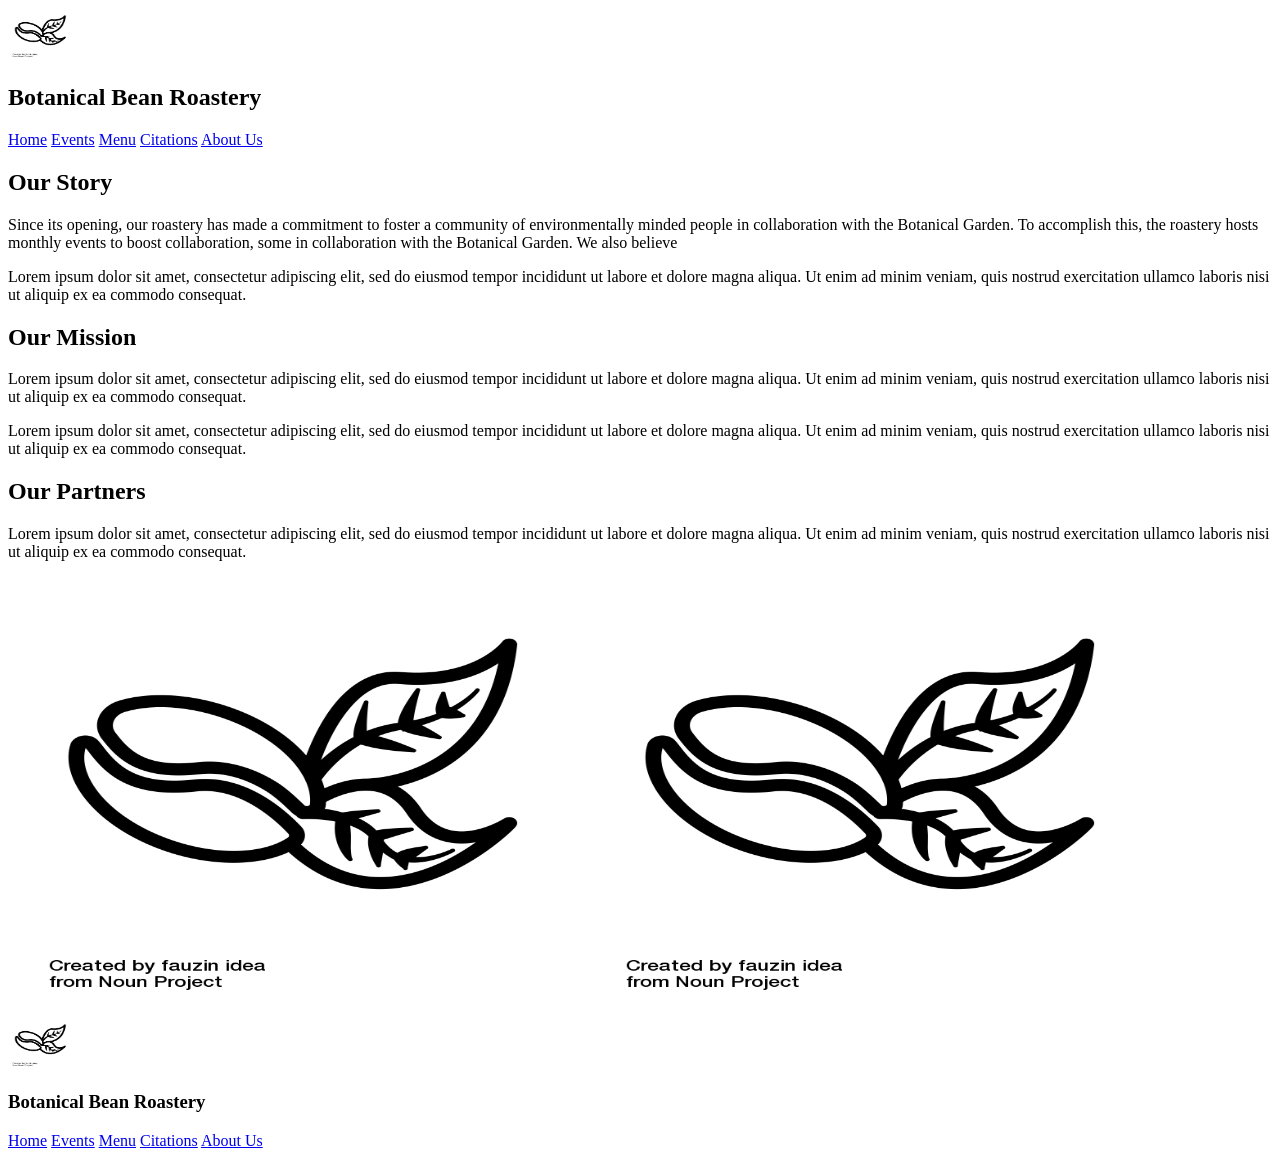
==== about.html @ 6710d3f7 "First Upload" ====
<!DOCTYPE html>
<html lang="en">
  <head>
    <meta charset="utf-8" />
    <meta name="viewport" content="width=device-width, initial-scale=1" />

    <title>Botanical Bean Roastery About Page</title>
    <link rel="stylesheet" href="css/main.css"/>
  </head>

  <body>
    <!-- Header with navigation -->
    <div class="header">
     <header>
      <img src="noun-coffee-leaf-6077492.png" alt="Business Logo" width="65" height="52">
      <h2>Botanical Bean Roastery</h2>
      <nav>
        <a href="index.html">Home</a>
        <a href="events.html">Events</a>
        <a href="menu.html">Menu</a>
        <a href="citations.html">Citations</a>
        <a href="about.html">About Us</a>
      </nav>
     </header>
    </div>
     
    <body>
      <div class="About Us Text Section">
        <h2>Our Story</h2>
        <p>Since its opening, our roastery has made a commitment to foster a community of environmentally minded people in collaboration with the Botanical Garden. To accomplish this, the roastery hosts monthly events to boost collaboration, some in collaboration with the Botanical Garden. We also believe </p>
        <p>Lorem ipsum dolor sit amet, consectetur adipiscing elit, sed do eiusmod  tempor incididunt ut labore et dolore magna aliqua. Ut enim ad minim  veniam, quis nostrud exercitation ullamco laboris nisi ut aliquip ex ea  commodo consequat. </p>

        <h2>Our Mission</h2>
        <p>Lorem ipsum dolor sit amet, consectetur adipiscing elit, sed do eiusmod  tempor incididunt ut labore et dolore magna aliqua. Ut enim ad minim  veniam, quis nostrud exercitation ullamco laboris nisi ut aliquip ex ea  commodo consequat. </p>
        <p>Lorem ipsum dolor sit amet, consectetur adipiscing elit, sed do eiusmod  tempor incididunt ut labore et dolore magna aliqua. Ut enim ad minim  veniam, quis nostrud exercitation ullamco laboris nisi ut aliquip ex ea  commodo consequat. </p>

        <h2>Our Partners</h2>
        <p>Lorem ipsum dolor sit amet, consectetur adipiscing elit, sed do eiusmod  tempor incididunt ut labore et dolore magna aliqua. Ut enim ad minim  veniam, quis nostrud exercitation ullamco laboris nisi ut aliquip ex ea  commodo consequat. </p>
      </div>

      <div class="About Us Image Section">
        <img src="noun-coffee-leaf-6077492.png" alt="About Us Image 1" width="573" height="436">
        <img src="noun-coffee-leaf-6077492.png" alt="About Us Image 1" width="573" height="436">
      </div>
    </body>

    <!-- Footer -->
    <footer>
      <div class="footer">
        <img src="noun-coffee-leaf-6077492.png" alt="Business Logo" width="64.97" height="51.49">
        <h3>Botanical Bean Roastery</h3>
        <nav>
          <a href="index.html">Home</a>
          <a href="events.html">Events</a>
          <a href="menu.html">Menu</a>
          <a href="citations.html">Citations</a>
          <a href="about.html">About Us</a>
        </nav>
      </div>
    </footer>
    
    <script src="js/scripts.js"></script>
  </body>
</html>
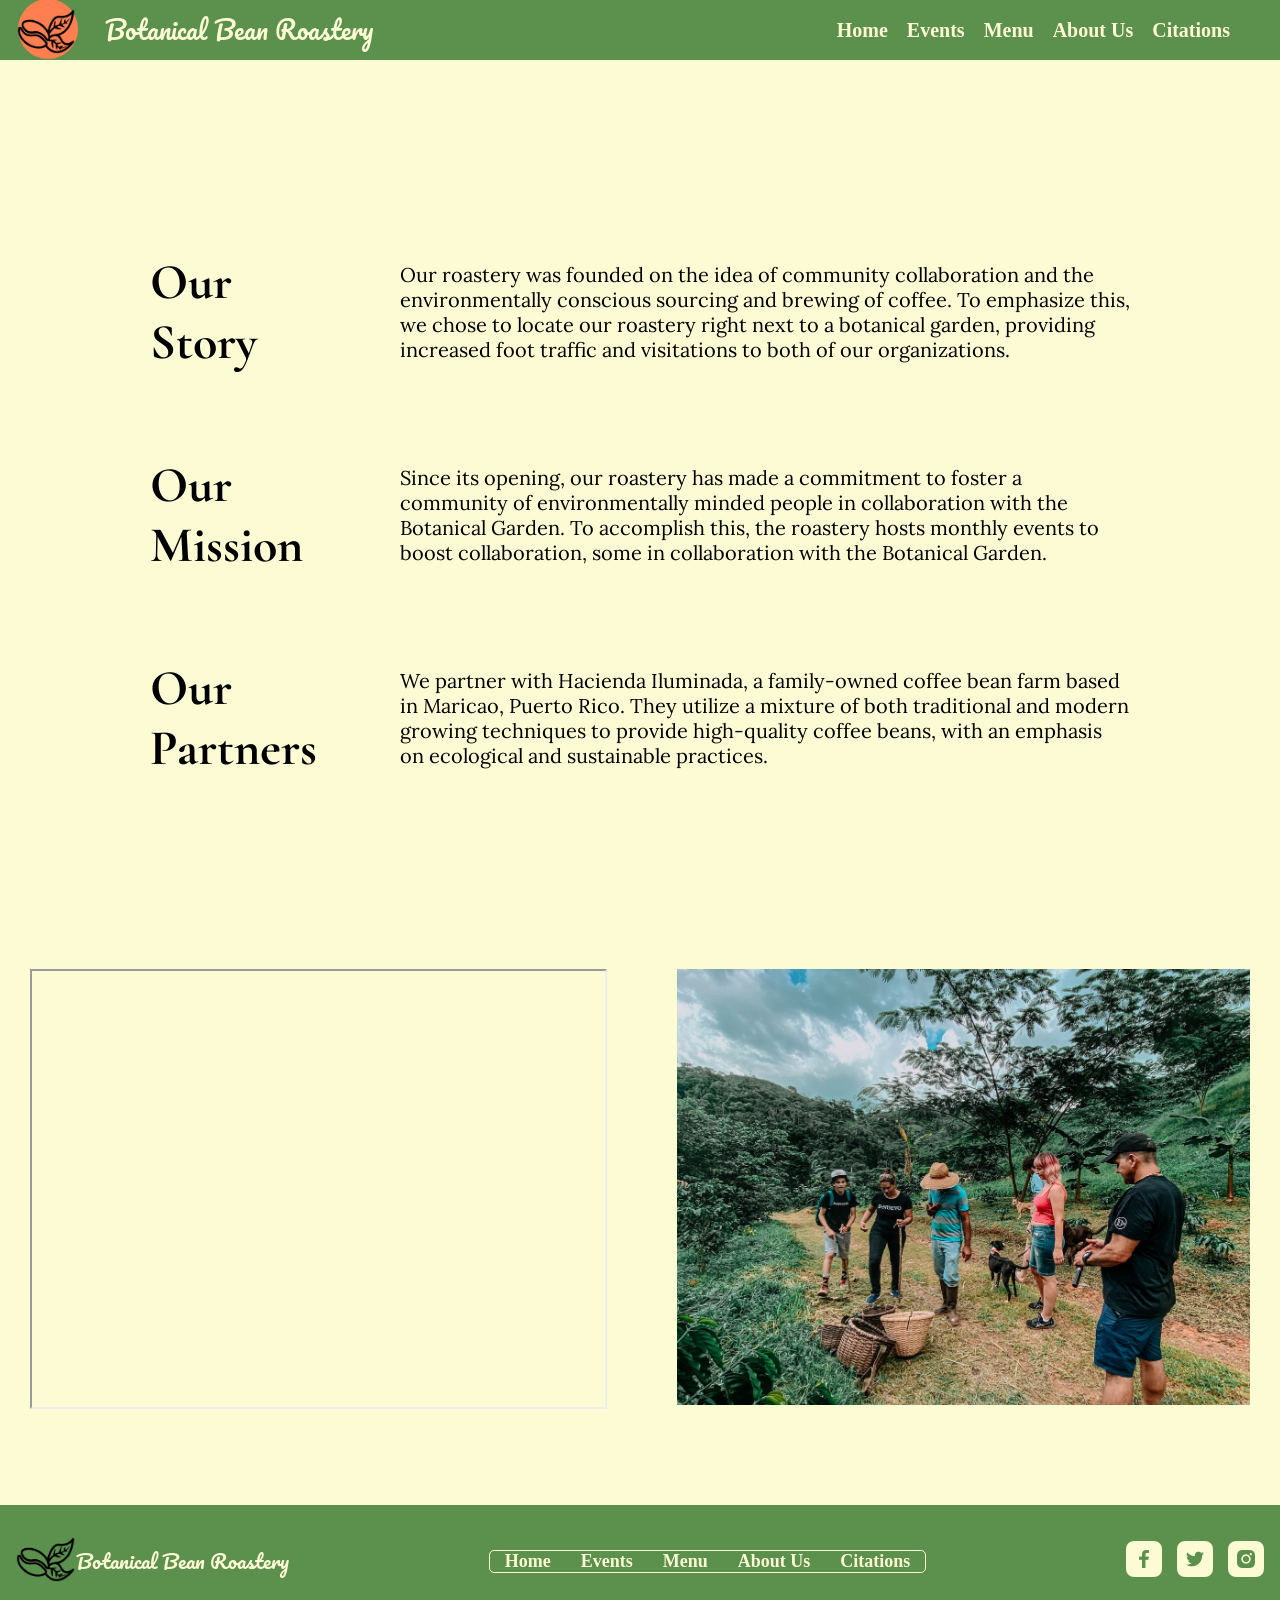
==== commit ec5efc32: "Add botanical CSS and update pages/assets Introduce botanical.css and switch pages (index, about, ev" ====
--- a/about.html
+++ b/about.html
@@ -5,60 +5,85 @@
     <meta name="viewport" content="width=device-width, initial-scale=1" />
 
     <title>Botanical Bean Roastery About Page</title>
-    <link rel="stylesheet" href="css/main.css"/>
+    <link rel="stylesheet" href="botanical.css"/>
+    <link rel="preconnect" href="https://fonts.googleapis.com">
+    <link rel="preconnect" href="https://fonts.gstatic.com" crossorigin>
+    <link href="https://fonts.googleapis.com/css2?family=Cormorant+Garamond:ital,wght@0,300..700;1,300..700&family=Lora:ital,wght@0,400..700;1,400..700&family=Pacifico&display=swap" rel="stylesheet">
   </head>
 
   <body>
     <!-- Header with navigation -->
-    <div class="header">
-     <header>
-      <img src="noun-coffee-leaf-6077492.png" alt="Business Logo" width="65" height="52">
-      <h2>Botanical Bean Roastery</h2>
-      <nav>
-        <a href="index.html">Home</a>
-        <a href="events.html">Events</a>
-        <a href="menu.html">Menu</a>
-        <a href="citations.html">Citations</a>
-        <a href="about.html">About Us</a>
-      </nav>
-     </header>
-    </div>
-     
+    <header>
+      <div class="header">
+        <div class="header-logo">
+          <a href="index.html">
+            <!-- SVG/Image Overlay -->
+            <img src="images/noun-coffee-leaf-6077492.png" alt="Business Logo" width="59" height="45">
+            <svg><circle cx="40" cy="40" r="30" fill="coral"/></svg>
+          </a>
+          <h2>Botanical Bean Roastery</h2>
+        </div>
+        <nav class="header-nav">
+          <a href="index.html">Home</a>
+          <a href="events.html">Events</a>
+          <a href="menu.html">Menu</a>
+          <a href="about.html">About Us</a>
+          <a href="citations.html">Citations</a>
+        </nav>
+      </div>
+    </header>
+    
+    <!-- About Us Upper Section -->
     <body>
-      <div class="About Us Text Section">
-        <h2>Our Story</h2>
-        <p>Since its opening, our roastery has made a commitment to foster a community of environmentally minded people in collaboration with the Botanical Garden. To accomplish this, the roastery hosts monthly events to boost collaboration, some in collaboration with the Botanical Garden. We also believe </p>
-        <p>Lorem ipsum dolor sit amet, consectetur adipiscing elit, sed do eiusmod  tempor incididunt ut labore et dolore magna aliqua. Ut enim ad minim  veniam, quis nostrud exercitation ullamco laboris nisi ut aliquip ex ea  commodo consequat. </p>
-
-        <h2>Our Mission</h2>
-        <p>Lorem ipsum dolor sit amet, consectetur adipiscing elit, sed do eiusmod  tempor incididunt ut labore et dolore magna aliqua. Ut enim ad minim  veniam, quis nostrud exercitation ullamco laboris nisi ut aliquip ex ea  commodo consequat. </p>
-        <p>Lorem ipsum dolor sit amet, consectetur adipiscing elit, sed do eiusmod  tempor incididunt ut labore et dolore magna aliqua. Ut enim ad minim  veniam, quis nostrud exercitation ullamco laboris nisi ut aliquip ex ea  commodo consequat. </p>
-
-        <h2>Our Partners</h2>
-        <p>Lorem ipsum dolor sit amet, consectetur adipiscing elit, sed do eiusmod  tempor incididunt ut labore et dolore magna aliqua. Ut enim ad minim  veniam, quis nostrud exercitation ullamco laboris nisi ut aliquip ex ea  commodo consequat. </p>
+      <div class="about-us-text-section">
+        <div class="about-us-our">
+          <h2>Our Story</h2>
+          <div class="about-us-text">
+            <p>Our roastery was founded on the idea of community collaboration and the environmentally conscious sourcing and brewing of coffee. To emphasize this, we chose to locate our roastery right next to a botanical garden, providing increased foot traffic and visitations to both of our organizations. </p>
+          </div>
+        </div>
+        <div class="about-us-our">
+          <h2>Our Mission</h2>
+          <div class="about-us-text">
+            <p>Since its opening, our roastery has made a commitment to foster a community of environmentally minded people in collaboration with the Botanical Garden. To accomplish this, the roastery hosts monthly events to boost collaboration, some in collaboration with the Botanical Garden. </p>
+          </div>
+        </div>
+        <div class="about-us-our">
+          <h2>Our Partners</h2>
+          <div class="about-us-text">
+            <p>We partner with Hacienda Iluminada, a family-owned coffee bean farm based in Maricao, Puerto Rico. They utilize a mixture of both traditional and modern growing techniques to provide high-quality coffee beans, with an emphasis on ecological and sustainable practices.</p>
+          </div>
+        </div>
       </div>
 
-      <div class="About Us Image Section">
-        <img src="noun-coffee-leaf-6077492.png" alt="About Us Image 1" width="573" height="436">
-        <img src="noun-coffee-leaf-6077492.png" alt="About Us Image 1" width="573" height="436">
+      <!-- About Us Lower Section -->
+      <div class="about-us-image-section">
+        <!-- Youtube video embed via iframe -->
+        <iframe src="https://www.youtube.com/embed/34MRWmbPZ1k" width="573" height="436"></iframe>
+        <img src="images/HaciendaIluminada.jpg" alt="Hacienda Iluminada" width="573" height="436" style="object-fit: cover;">
       </div>
     </body>
 
     <!-- Footer -->
     <footer>
       <div class="footer">
-        <img src="noun-coffee-leaf-6077492.png" alt="Business Logo" width="64.97" height="51.49">
-        <h3>Botanical Bean Roastery</h3>
-        <nav>
+        <div class="footer-logo">
+          <a href="index.html"><img src="images/noun-coffee-leaf-6077492.png" alt="Business Logo" width="60" height="45"></a>
+          <h3>Botanical Bean Roastery</h3>
+        </div>
+        <nav class="footer-nav">
           <a href="index.html">Home</a>
           <a href="events.html">Events</a>
           <a href="menu.html">Menu</a>
+          <a href="about.html">About Us</a>
           <a href="citations.html">Citations</a>
-          <a href="about.html">About Us</a>
+        </nav>
+        <nav class="footer-social">
+          <a href="https://www.facebook.com/" target="_blank"><img src="images/Facebook.png" alt="Facebook Logo" width="36" height="36"></a>
+          <a href="https://x.com/home" target="_blank"><img src="images/Twitter.png" alt="Twitter Logo" width="36" height="36"></a>
+          <a href="https://www.instagram.com/?hl=en" target="_blank"><img src="images/Instagram.png" alt="Instagram Logo" width="36" height="36"></a>
         </nav>
       </div>
     </footer>
-    
-    <script src="js/scripts.js"></script>
   </body>
 </html>
--- a/botanical.css
+++ b/botanical.css
@@ -0,0 +1,561 @@
+/* ========================================= */
+/*             Header/Footer/Body            */
+/* ========================================= */
+
+/* Header Class */
+.header
+{
+    background-color: #5C904D;
+    display: flex;
+    justify-content: space-between;
+    align-items: center;
+    height: 60px;
+}
+.header-logo 
+{
+    margin-left: 15px;
+    position: relative;
+    display: inline-block;
+    gap: 15px; 
+}
+.header-logo h2
+{
+    margin-left: 90px;
+    color: #FDFBD4;
+    font-family: "Pacifico", cursive;
+    font-style: normal;
+    font-weight: 400;
+    font-size: 25px;
+    line-height: 110%;
+}
+.header-logo img
+{
+    position: absolute;
+    top: 19%; 
+    left: 0.5%;
+    z-index: 2;
+}
+.header-logo svg
+{
+    position: absolute;
+    top: -10%;
+    left: -2%;
+    z-index: 1;
+}
+.header-nav 
+{
+    margin-right: 50px;
+}
+.header-nav a 
+{
+    color: #FDFBD4;
+    font-family: cursive;
+    font-style: normal;
+    font-weight: 575;
+    font-size: 20px;
+    text-decoration: none;
+    margin-left: 15px;
+}
+
+
+/* Footer Class */
+.footer
+{
+    background-color: #5C904D;
+    display: flex;
+    justify-content: center;
+    align-items: center;
+    height: 7rem;
+    gap: 200px;
+    margin-top: 6rem;
+}
+.footer-nav 
+{
+    display: flex;
+    border-radius: 5px;
+    border: 1.5px solid #FDFBD4;
+}
+.footer-nav a 
+{
+    color: #FDFBD4;
+    font-family: cursive;
+    font-style: normal;
+    font-weight: 575;
+    font-size: 18px;
+    text-decoration: none;
+    margin-inline: 15px;
+}
+.footer-logo 
+{
+    display: flex;
+    align-items: center; 
+}
+.footer-logo h3
+{
+    color: #FDFBD4;
+    font-family: "Pacifico", cursive;
+    font-style: normal;
+    font-weight: 100;
+    font-size: 20px;
+    line-height: 110%;
+}
+.footer-social
+{
+    display: flex;
+    gap: 15px;
+}
+
+/* Body Class */
+body
+{
+    background-color: #FDFBD4;
+    margin: 0;
+}
+
+/* ========================================= */
+/*                  Pages                    */
+/* ========================================= */
+
+/* INDEX.HTML */
+    
+    /* Our Roastery Class */
+.our-roastery
+{
+    display: flex;
+    margin: 70px;
+    gap: 40px;
+}
+.our-roastery-left
+{
+    display: flex;
+    flex-direction: column;
+}
+.our-roastery-text p
+{
+    font-family: "Lora", serif;
+    font-style: normal;
+    font-weight: 400;
+    font-size: 18px;
+    margin-bottom: 40px;
+}
+.our-roastery-right
+{
+    display: flex;
+    flex-direction: column;
+}
+
+/* Contact Information Class */
+.contact-information
+{
+    display: flex;
+    flex-direction: column;
+}
+.contact-information-row
+{   
+    display: flex;
+    flex: 1;
+}
+.contact-information-item 
+{
+    display: flex;
+    flex-direction: column;
+    flex: 1;
+}
+.contact-information h3
+{
+    font-family: "Cormorant Garamond", serif;
+    font-size: 24px;
+    margin-bottom: 0px;
+}
+.contact-information p
+{
+    font-family: "Lora", serif;
+    font-size: 16px;
+}
+
+/* Featured-Products Class */
+.featured-products h1
+{
+    display: flex;
+    justify-content: center;
+    font-size: 52px;
+    font-family: "Cormorant Garamond", serif;
+}
+.featured-products h2
+{
+    margin-top: -25px;
+    display: flex;
+    justify-content: center;
+    font-family: "Lora", serif;
+    font-style: normal;
+    font-weight: 400;
+    color: #444444;
+    font-size: 16px;
+}
+.featured-products-grid
+{
+    display: flex;
+    min-height: 100%;
+    flex-direction: column;
+    margin: 70px;
+}
+.featured-products-row
+{   
+    display: flex;
+    flex: 1;
+}
+.featured-products-item 
+{
+    display: flex;
+    flex: 1;
+    justify-content: flex-start;
+    align-items: center;
+}
+.featured-products-item img
+{
+    object-fit: cover;
+    border-radius: 15px;
+    max-width: 100%
+}
+.featured-products-item-info
+{
+    display: flex;
+    flex-direction: column;
+    padding: 20px;
+}
+.featured-products-item-info h5 span
+{
+    background-color: #F4C73F;
+    border-radius: 3rem;
+    padding-bottom: 0.25rem;
+    padding-top: 0.25rem;
+    padding-left: 1rem;
+    padding-right: 1rem;
+    font-family: "Lora", serif;
+    font-style: normal;
+    font-weight: 400;
+    font-size: 16px;
+    order: 1
+}
+.featured-products-item-info h3
+{
+    margin-top: -10px;
+    display: flex;
+    order: 2;
+    font-family: "Lora", serif;
+}
+.featured-products-item-info h3 hr
+{
+    border: 0;
+    margin: auto 40px
+}
+.featured-products-item-info p
+{
+    margin-top: -5px;
+    display: flex;
+    order: 2;
+    font-family: "Lora", serif;
+    color: #444444;
+    font-style: normal;
+    font-weight: 400;
+    font-size: 14px;
+}
+.featured-products a 
+{
+    display: flex;
+    justify-content: center;
+    margin-bottom: 4rem;
+    font-family: "Lora", serif;
+    color: #151515;
+    font-style: normal;
+    font-weight: 500;
+    font-size: 24px;
+    text-decoration: none;
+    margin-inline: 15px;
+}
+.featured-products a span
+{
+    background-color: #F4C73F;
+    border-radius: 3rem;
+    padding-bottom: 1rem;
+    padding-top: 1rem;
+    padding-left: 2rem;
+    padding-right: 2rem;
+}
+
+
+/* EVENTS.HTML */
+
+.events
+{
+    display: flex;
+    min-height: 100%;
+    flex-direction: row;
+    margin: 70px;
+}
+.events-column
+{   
+    display: flex;
+    flex-direction: column;
+    flex: 1;
+}
+.events-column-item 
+{
+    display: flex;
+    flex: 1;
+    flex-direction: column;
+}
+.schedule-event-title
+{
+    font-family: "Cormorant Garamond", serif;
+    font-style: normal;
+    font-size: 50px;
+}
+
+/* Contact Us Class */
+.contact-us
+{
+    font-family: "Cormorant Garamond", serif;
+    background-color: #FFFEED;
+    border-radius: 30px;
+    color: #151515;
+    font-style: normal;
+    font-size: 20px;
+    margin-top: 30px;
+}
+.contact-us h2
+{
+    margin-left: 1.25rem;
+}
+.contact-us-contact-form
+{
+    display: flex;
+    flex-direction: column;
+    gap: 20px;
+}
+.contact-us-form-group 
+{
+    display: flex;
+    flex-direction: column;
+    border: 1px solid #989898;
+    border-radius: 20px;
+    background-color: #FFFFFF;
+    padding: .75rem;
+    margin-left: 1.25rem;
+    margin-right: 1.50rem;
+}
+.form-input,.form-textarea 
+{
+    margin-top: 5px;
+    padding: 0.25rem;
+    border: 1px solid #989898;
+    display: flex;
+    height: 2.5rem;
+    width: 100%;
+    border-radius: 20px;
+    font-size: 0.875rem;
+    line-height: 1.25rem;
+}
+.contact-us-form-submit 
+{
+    width: 100%;
+    margin-top: 15px;
+    background-color: #F4C73F;
+    font-family: "Lora", serif;
+    color: #151515;
+    font-style: normal;
+    font-weight: 500;
+    font-size: 18px;
+    text-decoration: none;
+    padding: 13px 5px;
+    border-radius: 2rem;
+}
+
+/* Upcoming Events Class */
+.upcoming-events-title
+{
+    font-family: "Cormorant Garamond", serif;
+    font-style: normal;
+    font-size: 50px;
+}
+.upcoming-events
+{
+    display: flex;
+    flex: 1;
+    flex-direction: row;
+    margin-right: 50px;
+    gap: 70px;
+}
+.upcoming-events-column
+{   
+    display: flex;
+    flex-direction: column;
+    flex: 1;
+    gap: 20px;
+}
+.upcoming-events-column-item
+{
+    background-color: #5C904D;
+    border-radius: 30px;
+    display: flex;
+    flex-direction: column;
+    align-items: center;
+    flex: 1;
+}
+.event-date
+{
+    display: flex;
+    margin-top: 20px;
+    text-align: center;
+    font-family: "Lora", serif;
+    font-style: normal;
+    font-size: 20px;
+    color: #FFFFFF;
+}
+.event-name
+{
+    display: flex;
+    text-align: center;
+    background-color: #F4C73F;
+    border-radius: 10px;
+    font-family: "Cormorant Garamond", serif;
+    font-style: normal;
+    font-size: 30px;
+    color: #151515;
+}
+.event-details
+{
+    display: flex;
+    margin-bottom: 20px;
+    margin-left: 10px;
+    margin-right: 10px;
+    text-align: center;
+    font-family: "Lora", serif;
+    font-style: normal;
+    font-size: 15px;
+    color: #FFFFFF;
+    min-height: 100px;
+}
+
+/* MENU.HTML */
+.menu-coffee-section h2, .menu-beans-section h2, .menu-treats-section h2
+{
+    display: flex;
+    margin-left: 70px;
+    font-size: 52px;
+    font-family: "Cormorant Garamond", serif;
+    
+}
+.menu h1
+{
+    display: flex;
+    justify-content: center;
+    font-size: 52px;
+    font-family: "Cormorant Garamond", serif;
+}
+.menu h2
+{
+    margin-top: -25px;
+    display: flex;
+    justify-content: center;
+    font-family: "Lora", serif;
+    font-style: normal;
+    font-weight: 400;
+    color: #444444;
+    font-size: 16px;
+}
+.menu-grid
+{
+    display: flex;
+    min-height: 100%;
+    flex-direction: column;
+    margin: 70px;
+}
+.menu-row
+{   
+    display: flex;
+    flex: 1;
+}
+.menu-item 
+{
+    display: flex;
+    flex: 1;
+    justify-content: flex-start;
+    align-items: center;
+    margin-top: 15px;
+    background-color: #F4C73F;
+    border: 1px solid #989898;
+    border-radius: 20px;
+    margin-right: 10px;
+}
+.menu-item img
+{
+    object-fit: cover;
+    border-radius: 15px;
+    max-width: 100%
+}
+.menu-item-info
+{
+    display: flex;
+    flex-direction: column;
+    padding: 20px;
+}
+.menu-item-info h3
+{
+    margin-top: -10px;
+    display: flex;
+    order: 2;
+    font-family: "Lora", serif;
+}
+.menu-item-info h3 hr
+{
+    border: 0;
+    margin: auto 40px
+}
+.menu-item-info p
+{
+    margin-top: -5px;
+    display: flex;
+    order: 2;
+    font-family: "Lora", serif;
+    color: #444444;
+    font-style: normal;
+    font-weight: 400;
+    font-size: 14px;
+}
+
+/* ABOUT.HTML */
+.about-us-text-section
+{
+    display: flex;
+    flex-direction: column;
+    margin: 150px;
+}
+.about-us-our
+{
+    display: flex;
+    flex-direction: row;
+    align-items: center;
+    gap: 150px;
+}
+.about-us-our h2
+{
+    display: flex;
+    flex-shrink: 0;
+    max-width: 100px;
+    font-family: "Cormorant Garamond", serif;
+    font-style: normal;
+    font-size: 50px;
+}
+.about-us-text
+{
+    font-family: "Lora", serif;
+    font-size: 20px;
+}
+.about-us-image-section
+{
+    display: flex;
+    flex-direction: row;
+    justify-content: center;
+    gap: 70px;
+}
